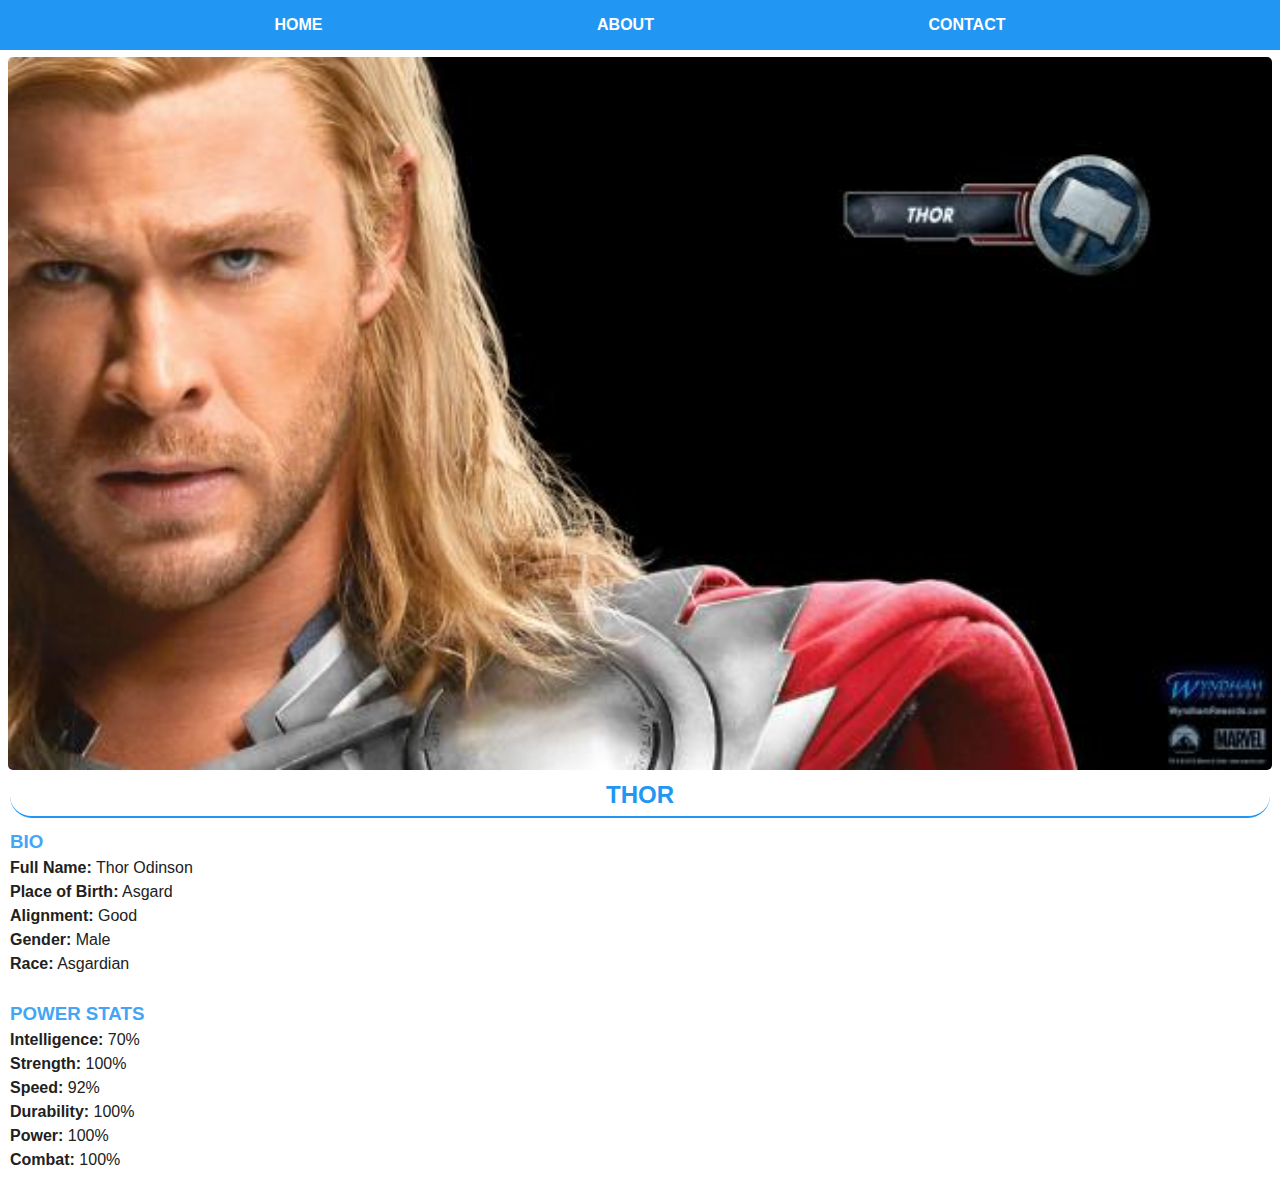
==== avenger_01.html @ 759f880c "Initial commit" ====
<!DOCTYPE html>
<html lang="en">
    <head>
        <meta charset="UTF-8">
        <meta name="viewport" content="width=device-width, initial-scale=1.0">
        
        <title>Avengers App | Thor</title>
        
        <link rel="stylesheet" href="style.css">
    </head>

    <body>
        <div id="nav-bar">
            <a href="index.html">Home</a>
            <a href="about.html">About</a>
            <a href="contact.html">Contact</a>
        </div>
        
        <div class="gallery">
            <img src="images/avengers_01.jpg" alt="Thor">
        </div>

        <div class="page">
            <h2>Thor</h2>

            <h3>Bio</h3>
            <p><b>Full Name:</b> Thor Odinson</p>
            <p><b>Place of Birth:</b> Asgard</p>
            <p><b>Alignment:</b> Good</p>
            <p><b>Gender:</b> Male</p>
            <p><b>Race:</b> Asgardian</p>

            <br>

            <h3>Power Stats</h3>
            <p><b>Intelligence:</b> 70%</p>
            <p><b>Strength:</b> 100%</p>
            <p><b>Speed:</b> 92%</p>
            <p><b>Durability:</b> 100%</p>
            <p><b>Power:</b> 100%</p>
            <p><b>Combat:</b> 100%</p>
        </div>
    </body>
</html>
---- style.css ----
* {
    margin: 0;
    padding: 0;
}

body {
    font-family: 'Segoe UI', Tahoma, Geneva, Verdana, sans-serif;
    color: #212121;
    line-height: 1.5;
}

/* ===== NAV BAR ===== */

#nav-bar {
    width: 100%;
    height: 50px;

    background-color: #2196f3;

    display: flex;
    justify-content: space-evenly;
    align-items: center;
}

#nav-bar a {
    text-decoration: none;
    text-transform: uppercase;
    color: #ffffff;
    
    font-size: 16px;
    font-weight: 600;

}

#nav-bar a:hover {
    color: #01579B;
}

/* ===== GALLERY ===== */

.gallery {
    padding: 5px 8px;
}

.gallery img {
    width: 100%;
    border-radius: 5px;

    margin: 2px 0px;
}

/* ===== PAGE ===== */

.page {
    margin: 10px;
}

/* ===== HEADINGS ===== */

h2 {
    text-transform: uppercase;
    text-align: center;

    border-bottom: 2px solid #2196F3;
    color: #2196F3;
    border-radius: 50px;
    padding: 3px 0px;

    margin-top: -20px;
    margin-bottom: 10px;
}

h3 {
    text-transform: uppercase;
    color: #42A5F5;
}
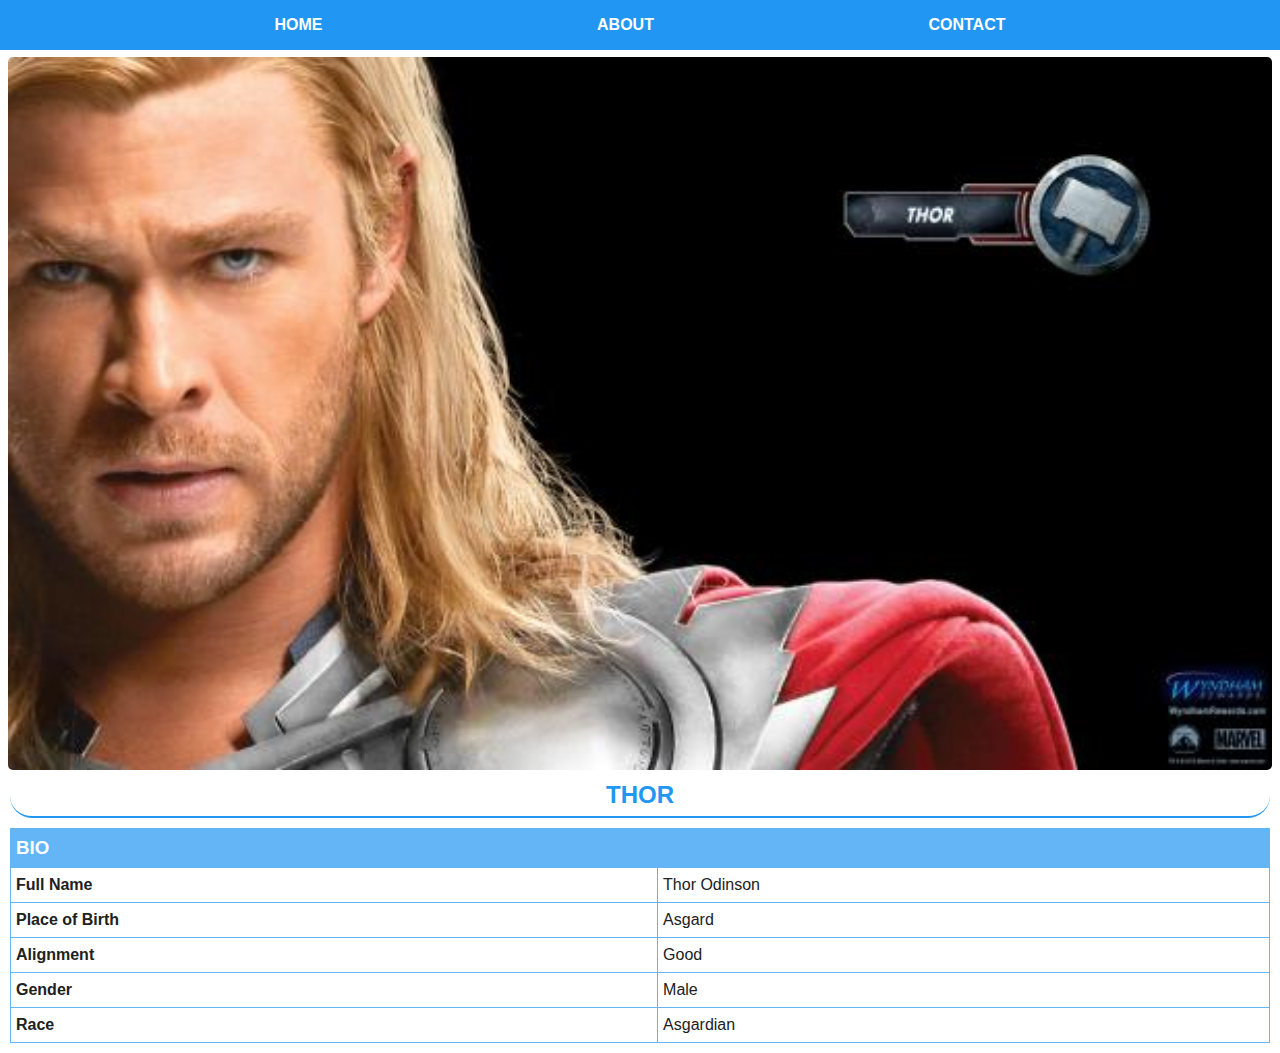
==== commit 9c68d257: "Added a Table for Stats" ====
--- a/avenger_01.html
+++ b/avenger_01.html
@@ -23,7 +23,33 @@
         <div class="page">
             <h2>Thor</h2>
 
-            <h3>Bio</h3>
+            <table>
+                <tr>
+                    <td colspan="2" id="table-heading"><h3>Bio</h3></td>
+                </tr>
+                <tr>
+                    <th>Full Name</th>
+                    <td>Thor Odinson</td>
+                </tr>
+                <tr>
+                    <th>Place of Birth</th>
+                    <td>Asgard</td>
+                </tr>
+                <tr>
+                    <th>Alignment</th>
+                    <td>Good</td>
+                </tr>
+                <tr>
+                    <th>Gender</th>
+                    <td>Male</td>
+                </tr>
+                <tr>
+                    <th>Race</th>
+                    <td>Asgardian</td>
+                </tr>
+            </table>
+
+            <!-- <h3>Bio</h3>
             <p><b>Full Name:</b> Thor Odinson</p>
             <p><b>Place of Birth:</b> Asgard</p>
             <p><b>Alignment:</b> Good</p>
@@ -38,7 +64,7 @@
             <p><b>Speed:</b> 92%</p>
             <p><b>Durability:</b> 100%</p>
             <p><b>Power:</b> 100%</p>
-            <p><b>Combat:</b> 100%</p>
+            <p><b>Combat:</b> 100%</p> -->
         </div>
     </body>
 </html>--- a/style.css
+++ b/style.css
@@ -73,4 +73,26 @@
 h3 {
     text-transform: uppercase;
     color: #42A5F5;
+}
+
+/* ===== TABLE ===== */
+
+table {
+    width: 100%;
+    border-collapse: collapse;
+
+    text-align: left;
+}
+
+td, th {
+    border: 1px solid #64B5F6;
+    padding: 5px;
+}
+
+#table-heading {
+    background-color: #64B5F6;
+}
+
+#table-heading h3 {
+    color: #ffffff;   
 }